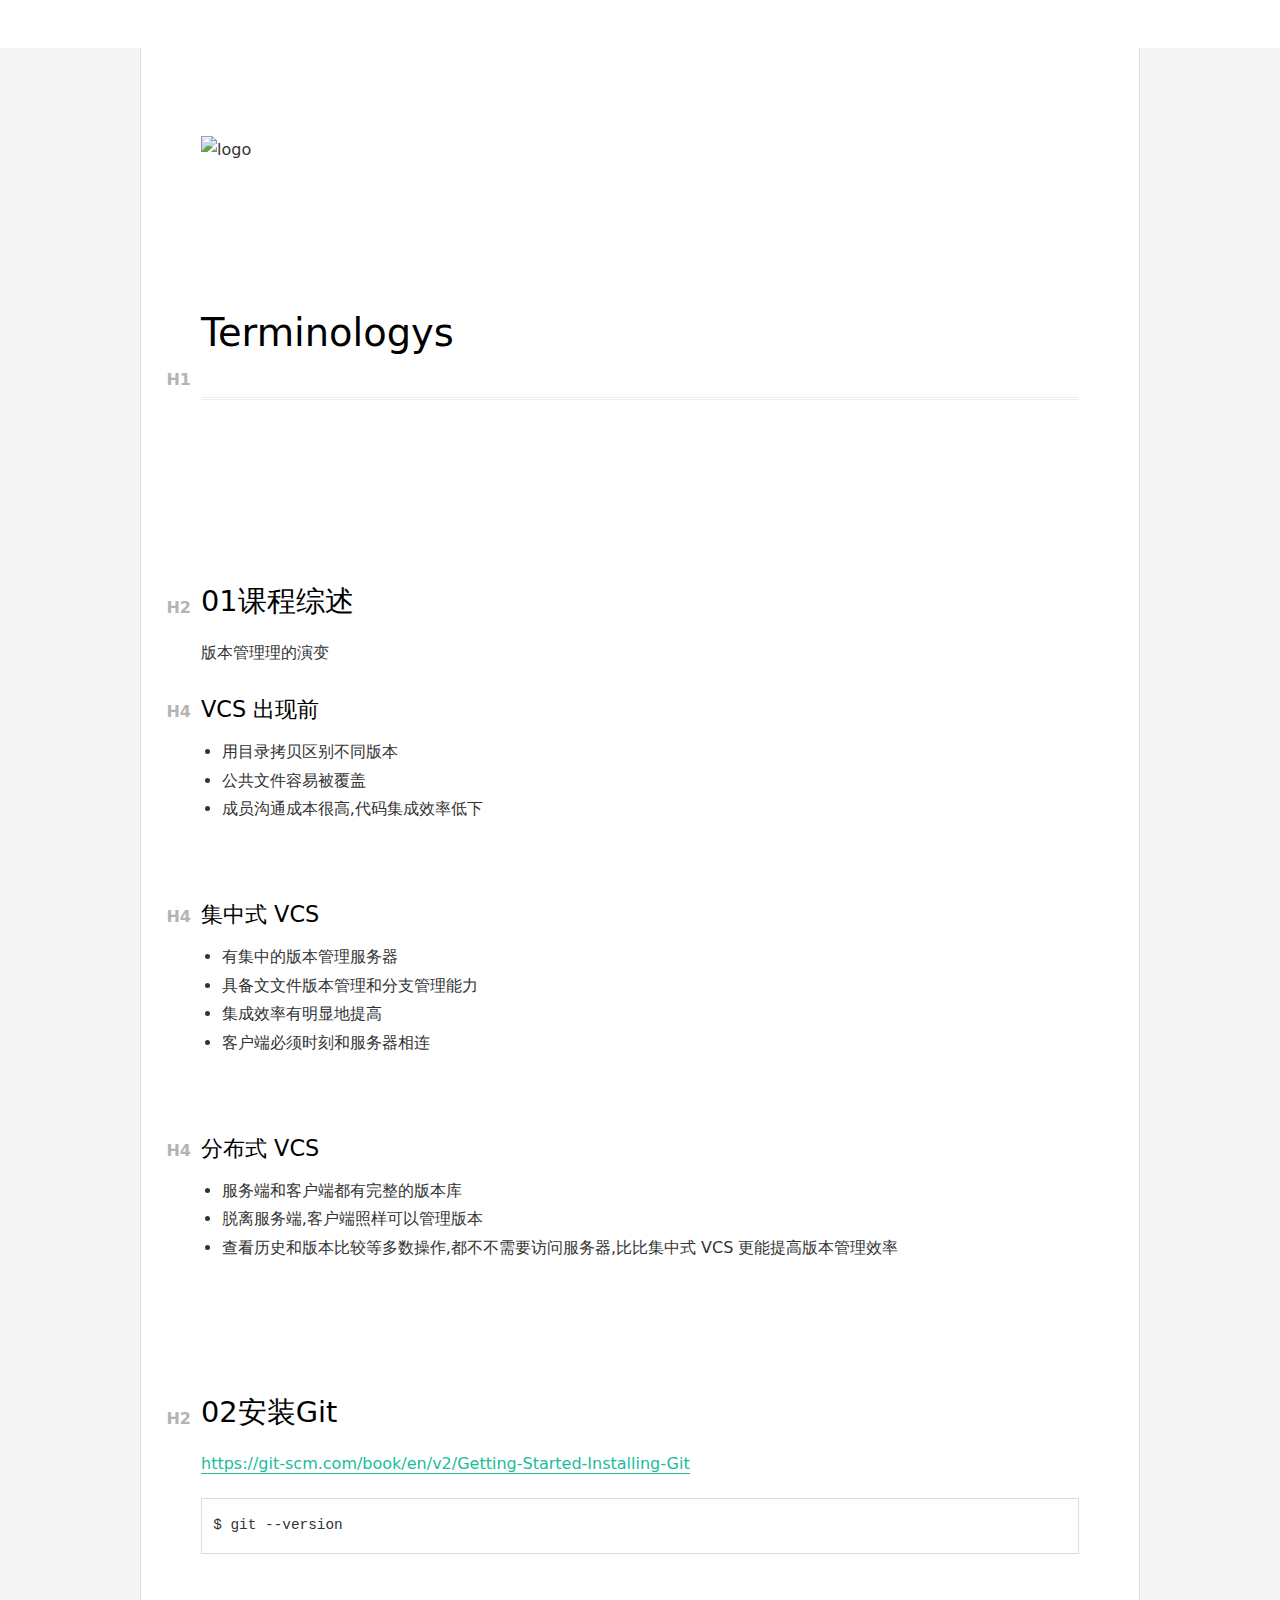
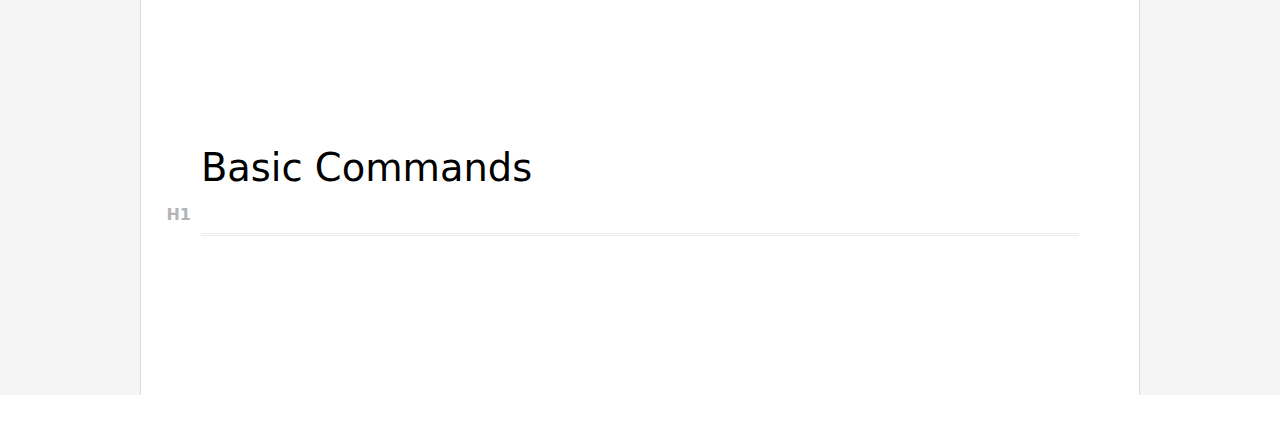
==== index.htm @ 4a076f83 "mv index.html index.htm" ====
<!doctype html>
<html style='font-size:16px !important'>
<head>
<meta charset='UTF-8'><meta name='viewport' content='width=device-width initial-scale=1'>
<title>&#39;learning-git&#39;</title><style type='text/css'>html {overflow-x: initial !important;}:root { --bg-color:#ffffff; --text-color:#333333; --select-text-bg-color:#B5D6FC; --select-text-font-color:auto; --monospace:"Lucida Console",Consolas,"Courier",monospace; }
html { font-size: 14px; background-color: var(--bg-color); color: var(--text-color); font-family: "Helvetica Neue", Helvetica, Arial, sans-serif; -webkit-font-smoothing: antialiased; }
body { margin: 0px; padding: 0px; height: auto; bottom: 0px; top: 0px; left: 0px; right: 0px; font-size: 1rem; line-height: 1.42857; overflow-x: hidden; background: inherit; tab-size: 4; }
iframe { margin: auto; }
a.url { word-break: break-all; }
a:active, a:hover { outline: 0px; }
.in-text-selection, ::selection { text-shadow: none; background: var(--select-text-bg-color); color: var(--select-text-font-color); }
#write { margin: 0px auto; height: auto; width: inherit; word-break: normal; overflow-wrap: break-word; position: relative; white-space: normal; overflow-x: visible; padding-top: 40px; }
#write.first-line-indent p { text-indent: 2em; }
#write.first-line-indent li p, #write.first-line-indent p * { text-indent: 0px; }
#write.first-line-indent li { margin-left: 2em; }
.for-image #write { padding-left: 8px; padding-right: 8px; }
body.typora-export { padding-left: 30px; padding-right: 30px; }
.typora-export .footnote-line, .typora-export li, .typora-export p { white-space: pre-wrap; }
@media screen and (max-width: 500px) {
  body.typora-export { padding-left: 0px; padding-right: 0px; }
  #write { padding-left: 20px; padding-right: 20px; }
  .CodeMirror-sizer { margin-left: 0px !important; }
  .CodeMirror-gutters { display: none !important; }
}
#write li > figure:last-child { margin-bottom: 0.5rem; }
#write ol, #write ul { position: relative; }
img { max-width: 100%; vertical-align: middle; }
button, input, select, textarea { color: inherit; font: inherit; }
input[type="checkbox"], input[type="radio"] { line-height: normal; padding: 0px; }
*, ::after, ::before { box-sizing: border-box; }
#write h1, #write h2, #write h3, #write h4, #write h5, #write h6, #write p, #write pre { width: inherit; }
#write h1, #write h2, #write h3, #write h4, #write h5, #write h6, #write p { position: relative; }
p { line-height: inherit; }
h1, h2, h3, h4, h5, h6 { break-after: avoid-page; break-inside: avoid; orphans: 2; }
p { orphans: 4; }
h1 { font-size: 2rem; color: red;}
h2 { font-size: 1.8rem; }
h3 { font-size: 1.6rem; }
h4 { font-size: 1.4rem; }
h5 { font-size: 1.2rem; }
h6 { font-size: 1rem; }
.md-math-block, .md-rawblock, h1, h2, h3, h4, h5, h6, p { margin-top: 1rem; margin-bottom: 1rem; }
.hidden { display: none; }
.md-blockmeta { color: rgb(204, 204, 204); font-weight: 700; font-style: italic; }
a { cursor: pointer; }
sup.md-footnote { padding: 2px 4px; background-color: rgba(238, 238, 238, 0.7); color: rgb(85, 85, 85); border-radius: 4px; cursor: pointer; }
sup.md-footnote a, sup.md-footnote a:hover { color: inherit; text-transform: inherit; text-decoration: inherit; }
#write input[type="checkbox"] { cursor: pointer; width: inherit; height: inherit; }
figure { overflow-x: auto; margin: 1.2em 0px; max-width: calc(100% + 16px); padding: 0px; }
figure > table { margin: 0px !important; }
tr { break-inside: avoid; break-after: auto; }
thead { display: table-header-group; }
table { border-collapse: collapse; border-spacing: 0px; width: 100%; overflow: auto; break-inside: auto; text-align: left; }
table.md-table td { min-width: 32px; }
.CodeMirror-gutters { border-right: 0px; background-color: inherit; }
.CodeMirror-linenumber { user-select: none; }
.CodeMirror { text-align: left; }
.CodeMirror-placeholder { opacity: 0.3; }
.CodeMirror pre { padding: 0px 4px; }
.CodeMirror-lines { padding: 0px; }
div.hr:focus { cursor: none; }
#write pre { white-space: pre-wrap; }
#write.fences-no-line-wrapping pre { white-space: pre; }
#write pre.ty-contain-cm { white-space: normal; }
.CodeMirror-gutters { margin-right: 4px; }
.md-fences { font-size: 0.9rem; display: block; break-inside: avoid; text-align: left; overflow: visible; white-space: pre; background: inherit; position: relative !important; }
.md-diagram-panel { width: 100%; margin-top: 10px; text-align: center; padding-top: 0px; padding-bottom: 8px; overflow-x: auto; }
#write .md-fences.mock-cm { white-space: pre-wrap; }
.md-fences.md-fences-with-lineno { padding-left: 0px; }
#write.fences-no-line-wrapping .md-fences.mock-cm { white-space: pre; overflow-x: auto; }
.md-fences.mock-cm.md-fences-with-lineno { padding-left: 8px; }
.CodeMirror-line, twitterwidget { break-inside: avoid; }
.footnotes { opacity: 0.8; font-size: 0.9rem; margin-top: 1em; margin-bottom: 1em; }
.footnotes + .footnotes { margin-top: 0px; }
.md-reset { margin: 0px; padding: 0px; border: 0px; outline: 0px; vertical-align: top; background: 0px 0px; text-decoration: none; text-shadow: none; float: none; position: static; width: auto; height: auto; white-space: nowrap; cursor: inherit; -webkit-tap-highlight-color: transparent; line-height: normal; font-weight: 400; text-align: left; box-sizing: content-box; direction: ltr; }
li div { padding-top: 0px; }
blockquote { margin: 1rem 0px; }
li .mathjax-block, li p { margin: 0.5rem 0px; }
li { margin: 0px; position: relative; }
blockquote > :last-child { margin-bottom: 0px; }
blockquote > :first-child, li > :first-child { margin-top: 0px; }
.footnotes-area { color: rgb(136, 136, 136); margin-top: 0.714rem; padding-bottom: 0.143rem; white-space: normal; }
#write .footnote-line { white-space: pre-wrap; }
@media print {
  body, html { border: 1px solid transparent; height: 99%; break-after: avoid; break-before: avoid; }
  #write { margin-top: 0px; padding-top: 0px; border-color: transparent !important; }
  .typora-export * { -webkit-print-color-adjust: exact; }
  html.blink-to-pdf { font-size: 13px; }
  .typora-export #write { padding-left: 32px; padding-right: 32px; padding-bottom: 0px; break-after: avoid; }
  .typora-export #write::after { height: 0px; }
}
.footnote-line { margin-top: 0.714em; font-size: 0.7em; }
a img, img a { cursor: pointer; }
pre.md-meta-block { font-size: 0.8rem; min-height: 0.8rem; white-space: pre-wrap; background: rgb(204, 204, 204); display: block; overflow-x: hidden; }
p > .md-image:only-child:not(.md-img-error) img, p > img:only-child { display: block; margin: auto; }
p > .md-image:only-child { display: inline-block; width: 100%; }
#write .MathJax_Display { margin: 0.8em 0px 0px; }
.md-math-block { width: 100%; }
.md-math-block:not(:empty)::after { display: none; }
[contenteditable="true"]:active, [contenteditable="true"]:focus { outline: 0px; box-shadow: none; }
.md-task-list-item { position: relative; list-style-type: none; }
.task-list-item.md-task-list-item { padding-left: 0px; }
.md-task-list-item > input { position: absolute; top: 0px; left: 0px; margin-left: -1.2em; margin-top: calc(1em - 10px); border: none; }
.math { font-size: 1rem; }
.md-toc { min-height: 3.58rem; position: relative; font-size: 0.9rem; border-radius: 10px; }
.md-toc-content { position: relative; margin-left: 0px; }
.md-toc-content::after, .md-toc::after { display: none; }
.md-toc-item { display: block; color: rgb(65, 131, 196); }
.md-toc-item a { text-decoration: none; }
.md-toc-inner:hover { text-decoration: underline; }
.md-toc-inner { display: inline-block; cursor: pointer; }
.md-toc-h1 .md-toc-inner { margin-left: 0px; font-weight: 700; }
.md-toc-h2 .md-toc-inner { margin-left: 2em; }
.md-toc-h3 .md-toc-inner { margin-left: 4em; }
.md-toc-h4 .md-toc-inner { margin-left: 6em; }
.md-toc-h5 .md-toc-inner { margin-left: 8em; }
.md-toc-h6 .md-toc-inner { margin-left: 10em; }
@media screen and (max-width: 48em) {
  .md-toc-h3 .md-toc-inner { margin-left: 3.5em; }
  .md-toc-h4 .md-toc-inner { margin-left: 5em; }
  .md-toc-h5 .md-toc-inner { margin-left: 6.5em; }
  .md-toc-h6 .md-toc-inner { margin-left: 8em; }
}
a.md-toc-inner { font-size: inherit; font-style: inherit; font-weight: inherit; line-height: inherit; }
.footnote-line a:not(.reversefootnote) { color: inherit; }
.md-attr { display: none; }
.md-fn-count::after { content: "."; }
code, pre, samp, tt { font-family: var(--monospace); }
kbd { margin: 0px 0.1em; padding: 0.1em 0.6em; font-size: 0.8em; color: rgb(36, 39, 41); background: rgb(255, 255, 255); border: 1px solid rgb(173, 179, 185); border-radius: 3px; box-shadow: rgba(12, 13, 14, 0.2) 0px 1px 0px, rgb(255, 255, 255) 0px 0px 0px 2px inset; white-space: nowrap; vertical-align: middle; }
.md-comment { color: rgb(162, 127, 3); opacity: 0.8; font-family: var(--monospace); }
code { text-align: left; vertical-align: initial; }
a.md-print-anchor { white-space: pre !important; border-width: initial !important; border-style: none !important; border-color: initial !important; display: inline-block !important; position: absolute !important; width: 1px !important; right: 0px !important; outline: 0px !important; background: 0px 0px !important; text-decoration: initial !important; text-shadow: initial !important; }
.md-inline-math .MathJax_SVG .noError { display: none !important; }
.html-for-mac .inline-math-svg .MathJax_SVG { vertical-align: 0.2px; }
.md-math-block .MathJax_SVG_Display { text-align: center; margin: 0px; position: relative; text-indent: 0px; max-width: none; max-height: none; min-height: 0px; min-width: 100%; width: auto; overflow-y: hidden; display: block !important; }
.MathJax_SVG_Display, .md-inline-math .MathJax_SVG_Display { width: auto; margin: inherit; display: inline-block !important; }
.MathJax_SVG .MJX-monospace { font-family: var(--monospace); }
.MathJax_SVG .MJX-sans-serif { font-family: sans-serif; }
.MathJax_SVG { display: inline; font-style: normal; font-weight: 400; line-height: normal; zoom: 90%; text-indent: 0px; text-align: left; text-transform: none; letter-spacing: normal; word-spacing: normal; overflow-wrap: normal; white-space: nowrap; float: none; direction: ltr; max-width: none; max-height: none; min-width: 0px; min-height: 0px; border: 0px; padding: 0px; margin: 0px; }
.MathJax_SVG * { transition: none 0s ease 0s; }
.MathJax_SVG_Display svg { vertical-align: middle !important; margin-bottom: 0px !important; margin-top: 0px !important; }
.os-windows.monocolor-emoji .md-emoji { font-family: "Segoe UI Symbol", sans-serif; }
.md-diagram-panel > svg { max-width: 100%; }
[lang="mermaid"] svg, [lang="flow"] svg { max-width: 100%; height: auto; }
[lang="mermaid"] .node text { font-size: 1rem; }
table tr th { border-bottom: 0px; }
video { max-width: 100%; display: block; margin: 0px auto; }
iframe { max-width: 100%; width: 100%; border: none; }
.highlight td, .highlight tr { border: 0px; }
svg[id^="mermaidChart"] { line-height: 1em; }
mark { background: rgb(255, 255, 0); color: rgb(0, 0, 0); }
.md-html-inline .md-plain, .md-html-inline strong, mark .md-inline-math, mark strong { color: inherit; }
mark .md-meta { color: rgb(0, 0, 0); opacity: 0.3 !important; }


.CodeMirror { height: auto; }
.CodeMirror.cm-s-inner { background: inherit; }
.CodeMirror-scroll { overflow: auto hidden; z-index: 3; }
.CodeMirror-gutter-filler, .CodeMirror-scrollbar-filler { background-color: rgb(255, 255, 255); }
.CodeMirror-gutters { border-right: 1px solid rgb(221, 221, 221); background: inherit; white-space: nowrap; }
.CodeMirror-linenumber { padding: 0px 3px 0px 5px; text-align: right; color: rgb(153, 153, 153); }
.cm-s-inner .cm-keyword { color: rgb(119, 0, 136); }
.cm-s-inner .cm-atom, .cm-s-inner.cm-atom { color: rgb(34, 17, 153); }
.cm-s-inner .cm-number { color: rgb(17, 102, 68); }
.cm-s-inner .cm-def { color: rgb(0, 0, 255); }
.cm-s-inner .cm-variable { color: rgb(0, 0, 0); }
.cm-s-inner .cm-variable-2 { color: rgb(0, 85, 170); }
.cm-s-inner .cm-variable-3 { color: rgb(0, 136, 85); }
.cm-s-inner .cm-string { color: rgb(170, 17, 17); }
.cm-s-inner .cm-property { color: rgb(0, 0, 0); }
.cm-s-inner .cm-operator { color: rgb(152, 26, 26); }
.cm-s-inner .cm-comment, .cm-s-inner.cm-comment { color: rgb(170, 85, 0); }
.cm-s-inner .cm-string-2 { color: rgb(255, 85, 0); }
.cm-s-inner .cm-meta { color: rgb(85, 85, 85); }
.cm-s-inner .cm-qualifier { color: rgb(85, 85, 85); }
.cm-s-inner .cm-builtin { color: rgb(51, 0, 170); }
.cm-s-inner .cm-bracket { color: rgb(153, 153, 119); }
.cm-s-inner .cm-tag { color: rgb(17, 119, 0); }
.cm-s-inner .cm-attribute { color: rgb(0, 0, 204); }
.cm-s-inner .cm-header, .cm-s-inner.cm-header { color: rgb(0, 0, 255); }
.cm-s-inner .cm-quote, .cm-s-inner.cm-quote { color: rgb(0, 153, 0); }
.cm-s-inner .cm-hr, .cm-s-inner.cm-hr { color: rgb(153, 153, 153); }
.cm-s-inner .cm-link, .cm-s-inner.cm-link { color: rgb(0, 0, 204); }
.cm-negative { color: rgb(221, 68, 68); }
.cm-positive { color: rgb(34, 153, 34); }
.cm-header, .cm-strong { font-weight: 700; }
.cm-del { text-decoration: line-through; }
.cm-em { font-style: italic; }
.cm-link { text-decoration: underline; }
.cm-error { color: red; }
.cm-invalidchar { color: red; }
.cm-constant { color: rgb(38, 139, 210); }
.cm-defined { color: rgb(181, 137, 0); }
div.CodeMirror span.CodeMirror-matchingbracket { color: rgb(0, 255, 0); }
div.CodeMirror span.CodeMirror-nonmatchingbracket { color: rgb(255, 34, 34); }
.cm-s-inner .CodeMirror-activeline-background { background: inherit; }
.CodeMirror { position: relative; overflow: hidden; }
.CodeMirror-scroll { height: 100%; outline: 0px; position: relative; box-sizing: content-box; background: inherit; }
.CodeMirror-sizer { position: relative; }
.CodeMirror-gutter-filler, .CodeMirror-hscrollbar, .CodeMirror-scrollbar-filler, .CodeMirror-vscrollbar { position: absolute; z-index: 6; display: none; }
.CodeMirror-vscrollbar { right: 0px; top: 0px; overflow: hidden; }
.CodeMirror-hscrollbar { bottom: 0px; left: 0px; overflow: hidden; }
.CodeMirror-scrollbar-filler { right: 0px; bottom: 0px; }
.CodeMirror-gutter-filler { left: 0px; bottom: 0px; }
.CodeMirror-gutters { position: absolute; left: 0px; top: 0px; padding-bottom: 30px; z-index: 3; }
.CodeMirror-gutter { white-space: normal; height: 100%; box-sizing: content-box; padding-bottom: 30px; margin-bottom: -32px; display: inline-block; }
.CodeMirror-gutter-wrapper { position: absolute; z-index: 4; background: 0px 0px !important; border: none !important; }
.CodeMirror-gutter-background { position: absolute; top: 0px; bottom: 0px; z-index: 4; }
.CodeMirror-gutter-elt { position: absolute; cursor: default; z-index: 4; }
.CodeMirror-lines { cursor: text; }
.CodeMirror pre { border-radius: 0px; border-width: 0px; background: 0px 0px; font-family: inherit; font-size: inherit; margin: 0px; white-space: pre; overflow-wrap: normal; color: inherit; z-index: 2; position: relative; overflow: visible; }
.CodeMirror-wrap pre { overflow-wrap: break-word; white-space: pre-wrap; word-break: normal; }
.CodeMirror-code pre { border-right: 30px solid transparent; width: fit-content; }
.CodeMirror-wrap .CodeMirror-code pre { border-right: none; width: auto; }
.CodeMirror-linebackground { position: absolute; left: 0px; right: 0px; top: 0px; bottom: 0px; z-index: 0; }
.CodeMirror-linewidget { position: relative; z-index: 2; overflow: auto; }
.CodeMirror-wrap .CodeMirror-scroll { overflow-x: hidden; }
.CodeMirror-measure { position: absolute; width: 100%; height: 0px; overflow: hidden; visibility: hidden; }
.CodeMirror-measure pre { position: static; }
.CodeMirror div.CodeMirror-cursor { position: absolute; visibility: hidden; border-right: none; width: 0px; }
.CodeMirror div.CodeMirror-cursor { visibility: hidden; }
.CodeMirror-focused div.CodeMirror-cursor { visibility: inherit; }
.cm-searching { background: rgba(255, 255, 0, 0.4); }
@media print {
  .CodeMirror div.CodeMirror-cursor { visibility: hidden; }
}


;

:root {
  --active-file-bg-color: #dadada;
  --active-file-bg-color: rgba(32, 43, 51, 0.63);
  --active-file-text-color: white;
  --bg-color: #fff;
  --text-color: #333;
  --side-bar-bg-color: #f5f5f5;
  --control-text-color: #666;
}

/* 防止用户自定义背景颜色对网页的影响，添加让用户可以自定义字体 */
html {
  color: #333;
  background: #fff;
  -webkit-text-size-adjust: 100%;
  -ms-text-size-adjust: 100%;
  text-rendering: optimizelegibility;
  font-size: 14px;
  -webkit-font-smoothing: initial;
}

#write {
  max-width: 980px;
  padding-top: 2em;
  padding-left: 40px;
  padding-right: 60px;
  min-height: calc(100vh - 6em);
  -webkit-font-smoothing: antialiased;
  font-size: 16px;
}

.typora-node #write {
  min-height: calc(100% - 6em);
}

pre.md-meta-block {
  background: #f5f5f5;
  padding: 1em;
  border-radius: 3px;
  font-size: 14px;
}

@media screen and (max-width: 800px) {
    html {
      font-size: 14px;
    }

    #write {
      padding-left: 30px;
      padding-right: 30px;
      font-size: 14px;
    }
}

@media screen and (min-width: 1100px) {
    body, #footer-word-count-info {
      background: #f5f5f5;
    }

    body.pin-outline,
    .pin-outline #footer-word-count-info,
    .pin-outline footer {
      background: #fff;
    }

    #write {
      max-width: 1000px;
      padding: 40px 60px;
      background: #fff;
      margin: 3em auto 3em;
      border: 1px solid #ddd;
      border-width: 0 1px;
    }

    .pin-outline #write {
      max-width: 1000px;
      background: #fff;
      margin: 0 0 0;
      border: 0;
      padding-left: 60px;
      padding-right: 60px;
    }

    footer {
      background-color: transparent;
    }
}

@media screen and (min-width: 1300px) {
    body.pin-outline,
    .pin-outline #footer-word-count-info,
    .pin-outline footer {
      background: #f5f5f5;
    }

    .pin-outline  #write {
      max-width: 1000px;
      padding: 40px 60px;
      background: #fff;
      margin: 3em auto 3em;
      border: 1px solid #ddd;
      border-width: 0 1px;
    }

    .pin-outline footer {
      background-color: transparent;
    }

    #footer-word-count-info {
      background: #f5f5f5;
    }
}


/* 如果你的项目仅支持 IE9+ | Chrome | Firefox 等，推荐在 <html> 中添加 .borderbox 这个 class */
html.borderbox *, html.borderbox *:before, html.borderbox *:after {
  -moz-box-sizing: border-box;
  -webkit-box-sizing: border-box;
  box-sizing: border-box;
}

/* 内外边距通常让各个浏览器样式的表现位置不同 */
body, dl, dt, dd, ul, ol, li, h1, h2, h3, h4, h5, h6, code, form, fieldset, legend, input, textarea, p, blockquote, th, td, hr, button, article, aside, details, figcaption, figure, footer, header, menu, nav, section {
  margin: 0;
  padding: 0;
}

/* 重设 HTML5 标签, IE 需要在 js 中 createElement(TAG) */
article, aside, details, figcaption, figure, footer, header, menu, nav, section {
  display: block;
}

/* HTML5 媒体文件跟 img 保持一致 */
audio, canvas, video {
  display: inline-block;
}

/* 要注意表单元素并不继承父级 font 的问题 */
body, button, input, select, textarea {
  font: 300 1em/1.8 "PingFang SC", "Lantinghei SC", "Microsoft Yahei", "Hiragino Sans GB", "Microsoft Sans Serif", "WenQuanYi Micro Hei", sans;
}

body {
  font-family: "PingFang SC", "Lantinghei SC", "Microsoft Yahei", "Hiragino Sans GB", "Microsoft Sans Serif", "WenQuanYi Micro Hei", sans;
}

h1, h2, h3, h4, h5, h6 {
  font-family: "TimesNewRomanPS-ItalicMT", "PingFang SC", "Lantinghei SC", "Microsoft Yahei", "Hiragino Sans GB", "Microsoft Sans Serif", "WenQuanYi Micro Hei", sans;
  /*font-family: "PingFang SC", "Lantinghei SC", "Microsoft Yahei", "Hiragino Sans GB", "Microsoft Sans Serif", "WenQuanYi Micro Hei", sans;*/
  -webkit-font-smoothing: initial;
  font-weight: 100;
  color: var(--text-color);
  line-height: 1.35; 
  font-variant-numeric: lining-nums;
  margin-bottom: 1em;
}

em {
  font-family: Georgia-Italic, STSongti-SC-Light, serif;
}

strong em,
em strong {
  font-family: Georgia-BoldItalic, STSongti-SC-Regular, serif;
}

button::-moz-focus-inner,
input::-moz-focus-inner {
  padding: 0;
  border: 0;
}

/* 去掉各Table cell 的边距并让其边重合 */
table {
  border-collapse: collapse;
  border-spacing: 0;
}

/* 去除默认边框 */
fieldset, img {
  border: 0;
}

/* 块/段落引用 */
blockquote {
  position: relative;
  color: #999;
  font-weight: 400;
  border-left: 1px solid #1abc9c;
  padding-left: 1em;
  margin: 1em 3em 1em 2em;
}

@media only screen and ( max-width: 640px ) {
  blockquote {
    margin: 1em 0;
  }
}

/* Firefox 以外，元素没有下划线，需添加 */
acronym, abbr {
  border-bottom: 1px dotted;
  font-variant: normal;
}

/* 添加鼠标问号，进一步确保应用的语义是正确的（要知道，交互他们也有洁癖，如果你不去掉，那得多花点口舌） */
abbr {
  cursor: help;
}

address, caption, cite, code, dfn, th, var {
  font-style: normal;
  font-weight: 400;
}

/* 去掉列表前的标识, li 会继承，大部分网站通常用列表来很多内容，所以应该当去 */
ul, ol {
  list-style: none;
}

/* 对齐是排版最重要的因素, 别让什么都居中 */
caption, th {
  text-align: left;
}

q:before, q:after {
  content: '';
}

/* 统一上标和下标 */
sub, sup {
  font-size: 75%;
  line-height: 0;
  position: relative;
}

:root sub, :root sup {
  vertical-align: baseline; /* for ie9 and other modern browsers */
}

sup {
  top: -0.5em;
}

sub {
  bottom: -0.25em;
}

/* 让链接在 hover 状态下显示下划线 */
a {
  color: #1abc9c;
}

a:hover {
  text-decoration: underline;
}

#write a {
  border-bottom: 1px solid #1abc9c;
}

#write a:hover {
  border-bottom-color: #555;
  color: #555;
  text-decoration: none;
}

/* 默认不显示下划线，保持页面简洁 */
ins, a {
  text-decoration: none;
}

/* 标记，类似于手写的荧光笔的作用 */
mark {
  background: #fffdd1;
  border-bottom: 1px solid #ffedce;
  padding: 2px;
  margin: 0 5px;
}

/* 代码片断 */
pre, code, pre tt {
  font-family: Courier, 'Courier New', monospace;
}

#write .md-fences {
  border: 1px solid #ddd;
  padding: 1em 0.5em;
  display: block;
  -webkit-overflow-scrolling: touch;
}

/* 一致化 horizontal rule */
hr {
  border: none;
  border-bottom: 1px solid #cfcfcf;
  margin-bottom: 0.8em;
  height: 10px;
}

#write strong {
  font-weight: bolder;
  color: #000;
}

.code-tooltip.md-hover-tip strong {
  color: white;
}

/* 保证块/段落之间的空白隔行 */
#write p, #write .md-fences, #write ul, #write ol, #write dl, #write form, #write hr, #write figure,
#write-p, #write-pre, #write-ul, #write-ol, #write-dl, #write-form, #write-hr, #write-table, blockquote {
  margin-bottom: 1.2em
}

html {
  font-family: PingFang SC, Verdana, Helvetica Neue, Microsoft Yahei, Hiragino Sans GB, Microsoft Sans Serif, WenQuanYi Micro Hei, sans-serif;
}

/* 标题应该更贴紧内容，并与其他块区分，margin 值要相应做优化 */
#write h1, #write h2, #write h3, #write h4, #write h5, #write h6,
#write-h1, #write-h2, #write-h3, #write-h4, #write-h5, #write-h6 {
  margin-top: 1.2em;
  margin-bottom: 0.6em;
  line-height: 1.35;
  color: #000;
}

#write h1, #write-h1 {
  font-size: 2.4em;
  padding-bottom: 1em;
  border-bottom: 3px double #eee;
}

#write h2, #write-h2 {
  font-size: 1.8em;
}

#write h3, #write-h3 {
  font-size: 1.6em;
}

#write h4, #write-h4 {
  font-size: 1.4em;
}

#write h5, #write h6, #write-h5, #write-h6 {
  font-size: 1.2em;
}




#write h1::before, #write h2::before, #write h3::before, #write h4::before, #write h5::before, #write h6::before {
  position: absolute;
  right: calc(100% + 10px);
  bottom: 0;
  color: #b4b4b4;
  font-size: 1rem;
  font-weight: bold;
  font-variant: 'small-caps';
  border: 0;
  border-radius: 0;
  left: auto;
  float: none;
  padding: 0;
  vertical-align: baseline;
  line-height: 20px;
}


#write h1::before {
  content: 'H1';
  bottom: .45rem;
}

#write h2::before {
  content: 'H2';
  bottom: .2rem;
}

#write h3::before {
  content: 'H3';
  bottom: .18rem;
}

#write h4::before {
  content: 'H4';
  bottom: .15rem;
}

#write h5::before, #write h6::before {
  bottom: .1rem;
}

#write h5::before {
  content: 'H5';
}

#write h6::before {
  content: 'H6';
}




/* 在文章中，应该还原 ul 和 ol 的样式 */
#write ul, #write-ul {
  margin-left: 1.3em;
  list-style: disc;
}

#write ol, #write-ol {
  list-style: decimal;
  margin-left: 1.9em;
}

#write li ul, #write li ol, #write-ul ul, #write-ul ol, #write-ol ul, #write-ol ol {
  margin-bottom: 0.8em;
  margin-left: 2em;
}

#write li ul, #write-ul ul, #write-ol ul {
  list-style: circle;
}


#write table th, #write table td {
  border: 1px solid #ddd;
  padding: 0.5em 1em;
  color: #666;
}

#write table .md-table-edit th {
  border: none;
  padding: 0;
  color: inherit;
}

#write table th, #write-table th {
  background: #fbfbfb;
}

#write table thead th, #write-table thead th {
  background: #f1f1f1;
}

#write table caption {
  border-bottom: none;
}

#write em {
  font-weight: inherit;
  font-style: inherit;
}

li>p {
    margin-bottom: 0 !important;
}

/* Responsive images */
#write img {
  max-width: 100%;
}

a.md-toc-inner {
    border-bottom: 0 !important;
}

.md-toc-h1:first-of-type:last-of-type{
  display: none;
}

.md-toc {
  font-size: inherit;
}

.md-toc-h1 .md-toc-inner {
  font-weight: normal;
}

.md-table-edit th {
  padding: 0 !important;
  border: 0 !important;
}

.mac-seamless-mode #write {
  min-height: calc(100vh - 6em - 20px);
}

.typora-quick-open-item.active {
    color: var(--active-file-text-color);
}

*.in-text-selection, ::selection {
    background: var(--active-file-bg-color);
    text-shadow: none;
    color: white;
}

.btn-primary {
    background-color: #2d2d2d;
    border-color: #020202;
}

.btn-primary:hover, .btn-primary:focus, .btn-primary.focus, .btn-primary:active, .btn-primary.active, .open > .dropdown-toggle.btn-primary {
    background-color: #4e4c4e;
    border: #4e4c4e;
}

#preference-dialog .modal-content{
  background: #6e757a;
  --bg-color: #6e757a;
  --text-color: #f1f1f1;
  color: #f1f1f1;
}

#typora-source,
.typora-sourceview-on  {
  --bg-color: #eee;
  background: #eee;
}

.cm-s-typora-default .cm-header, .cm-s-typora-default .cm-property {
    color: #116098;
}

.cm-s-typora-default .cm-link {
    color: #11987d;
}

.cm-s-typora-default .cm-em {
  font-family: Georgia-Italic, STSongti-SC-Light, serif;
  color: #6f6400;
}

.cm-s-typora-default .cm-em{
    color: rgb(0, 22, 45);
}

.CodeMirror.cm-s-typora-default div.CodeMirror-cursor{
    border-left: 3px solid #6e757a;
}

.cm-s-typora-default .CodeMirror-selectedtext,
.typora-sourceview-on .CodeMirror-focused .CodeMirror-selected {
    background: #6e757a;
    color: white;
}

.file-node-icon.fa.fa-folder:before {
  color: rgba(32, 43, 51, 0.49);
}

#preference-dialog .megamenu-menu-panel h1 {
  margin-bottom: 1em;
}

::-webkit-scrollbar-corner {
  display: none;
  background: transparent;
}

/*.file-node-icon.fa.fa-folder:before {
  content: "\f114";
}

#typora-sidebar {

}*/

/*.cm-s-typora-default .cm-header, .cm-s-typora-default .cm-property {
  color: #fffff1;
}

.cm-s-typora-default .cm-link {
    color: #86f9e2;
    color: #e5f7eb;
}

.cm-s-typora-default .cm-comment, .cm-s-typora-default .cm-code {
    color: rgb(255, 199, 199);
}

.cm-s-typora-default .cm-atom, .cm-s-typora-default .cm-number {
    color: #dec4c7;
}

.cm-s-typora-default  .cm-em {
  font-family: Georgia-Italic, STSongti-SC-Light, serif;
  color: #f3ff7e;
}

.typora-sourceview-on .CodeMirror-cursor {
  border-left: 3px solid #ffffd6;
}

.typora-sourceview-on #toggle-sourceview-btn {
  background: #505050;
}

.typora-sourceview-on .cm-s-inner .cm-variable,
.typora-sourceview-on .cm-s-inner .cm-operator,
.typora-sourceview-on .cm-s-inner .cm-property {
    color: #b8bfc6;
}

.typora-sourceview-on .cm-s-inner .cm-keyword {
    color: #C88FD0;
}

.typora-sourceview-on .cm-s-inner .cm-tag {
    color: #7DF46A;
}

.typora-sourceview-on .cm-s-inner .cm-attribute {
    color: #7575E4;
}

.typora-sourceview-on .cm-s-inner .cm-string {
    color: #D26B6B;
}

.typora-sourceview-on .cm-s-inner .cm-comment,
.typora-sourceview-on .cm-s-inner.cm-comment {
    color: #DA924A;
}

.typora-sourceview-on .cm-s-inner .cm-header,
.typora-sourceview-on .cm-s-inner .cm-def,
.typora-sourceview-on .cm-s-inner.cm-header,
.typora-sourceview-on .cm-s-inner.cm-def {
    color: #8d8df0;
}

.typora-sourceview-on .cm-s-inner .cm-quote,
.typora-sourceview-on .cm-s-inner.cm-quote {
    color: #57ac57;
}

.typora-sourceview-on .cm-s-inner .cm-hr {
    color: #d8d5d5;
}

.typora-sourceview-on .cm-s-inner .cm-link {
    color: #d3d3ef;
}

.typora-sourceview-on .cm-s-inner .cm-negative {
    color: #d95050;
}

.typora-sourceview-on .cm-s-inner .cm-positive {
    color: #50e650;
}

.typora-sourceview-on .cm-s-inner .cm-string-2 {
    color: #f50;
}

.typora-sourceview-on .cm-s-inner .cm-meta,
.typora-sourceview-on .cm-s-inner .cm-qualifier {
    color: #b7b3b3;
}

.typora-sourceview-on .cm-s-inner .cm-builtin {
    color: #f3b3f8;
}

.typora-sourceview-on .cm-s-inner .cm-bracket {
    color: #997;
}

.typora-sourceview-on .cm-s-inner .cm-atom,
.typora-sourceview-on .cm-s-inner.cm-atom {
    color: #84B6CB;
}

.typora-sourceview-on .cm-s-inner .cm-number {
    color: #64AB8F;
}

.typora-sourceview-on .cm-s-inner .cm-variable {
    color: #b8bfc6;
}

.typora-sourceview-on .cm-s-inner .cm-variable-2 {
    color: #9FBAD5;
}

.typora-sourceview-on .cm-s-inner .cm-variable-3 {
    color: #1cc685;
}

.typora-sourceview-on .CodeMirror div.CodeMirror-cursor {
    border-left: 1px solid #b8bfc6;
    z-index: 3;
}

.cm-s-typora-default .CodeMirror-selectedtext,
.typora-sourceview-on .CodeMirror-focused .CodeMirror-selected {
  background: #212324;
}

.typora-sourceview-on .CodeMirror-linenumber {
    color: rgb(255, 255, 255);
}*/


 .typora-export li, .typora-export p, .typora-export,  .footnote-line {white-space: normal;} 
</style>
</head>
<body class='typora-export' >
<div  id='write'  class = 'is-node'><p>&nbsp;</p><p><img src="/DATA/Lab/use-git/images/logo.png" referrerpolicy="no-referrer" alt="logo"></p><p>&nbsp;</p><p>&nbsp;</p><h1><a name="terminologys" class="md-header-anchor"></a><span>Terminologys</span></h1><p>&nbsp;</p><p>&nbsp;</p><p>&nbsp;</p><h2><a name="01课程综述" class="md-header-anchor"></a><span>01课程综述</span></h2><p><span>版本管理理的演变</span></p><h4><a name="vcs-出现前" class="md-header-anchor"></a><span>VCS 出现前</span></h4><ul><li><span>用目录拷贝区别不同版本</span></li><li><span>公共文件容易被覆盖</span></li><li><span>成员沟通成本很高,代码集成效率低下</span></li></ul><p>&nbsp;</p><h4><a name="集中式-vcs" class="md-header-anchor"></a><span>集中式 VCS</span></h4><ul><li><span>有集中的版本管理服务器</span></li><li><span>具备文文件版本管理和分支管理能力</span></li><li><span>集成效率有明显地提高</span></li><li><span>客户端必须时刻和服务器相连</span></li></ul><p>&nbsp;</p><h4><a name="分布式-vcs" class="md-header-anchor"></a><span>分布式 VCS</span></h4><ul><li><span>服务端和客户端都有完整的版本库</span></li><li><span>脱离服务端,客户端照样可以管理版本</span></li><li><span>查看历史和版本比较等多数操作,都不不需要访问服务器,比比集中式 VCS 更能提高版本管理效率</span></li></ul><p>&nbsp;</p><p>&nbsp;</p><h2><a name="02安装git" class="md-header-anchor"></a><span>02安装Git</span></h2><p><a href='https://git-scm.com/book/en/v2/Getting-Started-Installing-Git' target='_blank' class='url'>https://git-scm.com/book/en/v2/Getting-Started-Installing-Git</a></p><pre spellcheck="false" class="md-fences md-end-block ty-contain-cm modeLoaded" lang=""><div class="CodeMirror cm-s-inner CodeMirror-wrap" lang=""><div style="overflow: hidden; position: relative; width: 3px; height: 0px; top: 0px; left: 4.16663px;"><textarea autocorrect="off" autocapitalize="off" spellcheck="false" tabindex="0" style="position: absolute; bottom: -1em; padding: 0px; width: 1000px; height: 1em; outline: none;"></textarea></div><div class="CodeMirror-scrollbar-filler" cm-not-content="true"></div><div class="CodeMirror-gutter-filler" cm-not-content="true"></div><div class="CodeMirror-scroll" tabindex="-1"><div class="CodeMirror-sizer" style="margin-left: 0px; margin-bottom: 0px; border-right-width: 0px; padding-right: 0px; padding-bottom: 0px;"><div style="position: relative; top: 0px;"><div class="CodeMirror-lines" role="presentation"><div role="presentation" style="position: relative; outline: none;"><div class="CodeMirror-measure"></div><div class="CodeMirror-measure"></div><div style="position: relative; z-index: 1;"></div><div class="CodeMirror-code" role="presentation" style="text-rendering: auto;"><div class="CodeMirror-activeline" style="position: relative;"><div class="CodeMirror-activeline-background CodeMirror-linebackground"></div><div class="CodeMirror-gutter-background CodeMirror-activeline-gutter" style="left: 0px; width: 0px;"></div><pre class=" CodeMirror-line " role="presentation"><span role="presentation" style="padding-right: 0.1px;">$ git --version</span></pre></div></div></div></div></div></div><div style="position: absolute; height: 0px; width: 1px; border-bottom: 0px solid transparent; top: 26px;"></div><div class="CodeMirror-gutters" style="display: none; height: 26px;"></div></div></div></pre><p>&nbsp;</p><p>&nbsp;</p><p>&nbsp;</p><h1><a name="basic-commands" class="md-header-anchor"></a><span>Basic Commands</span></h1><p>&nbsp;</p><p>&nbsp;</p></div>
</body>
</html>
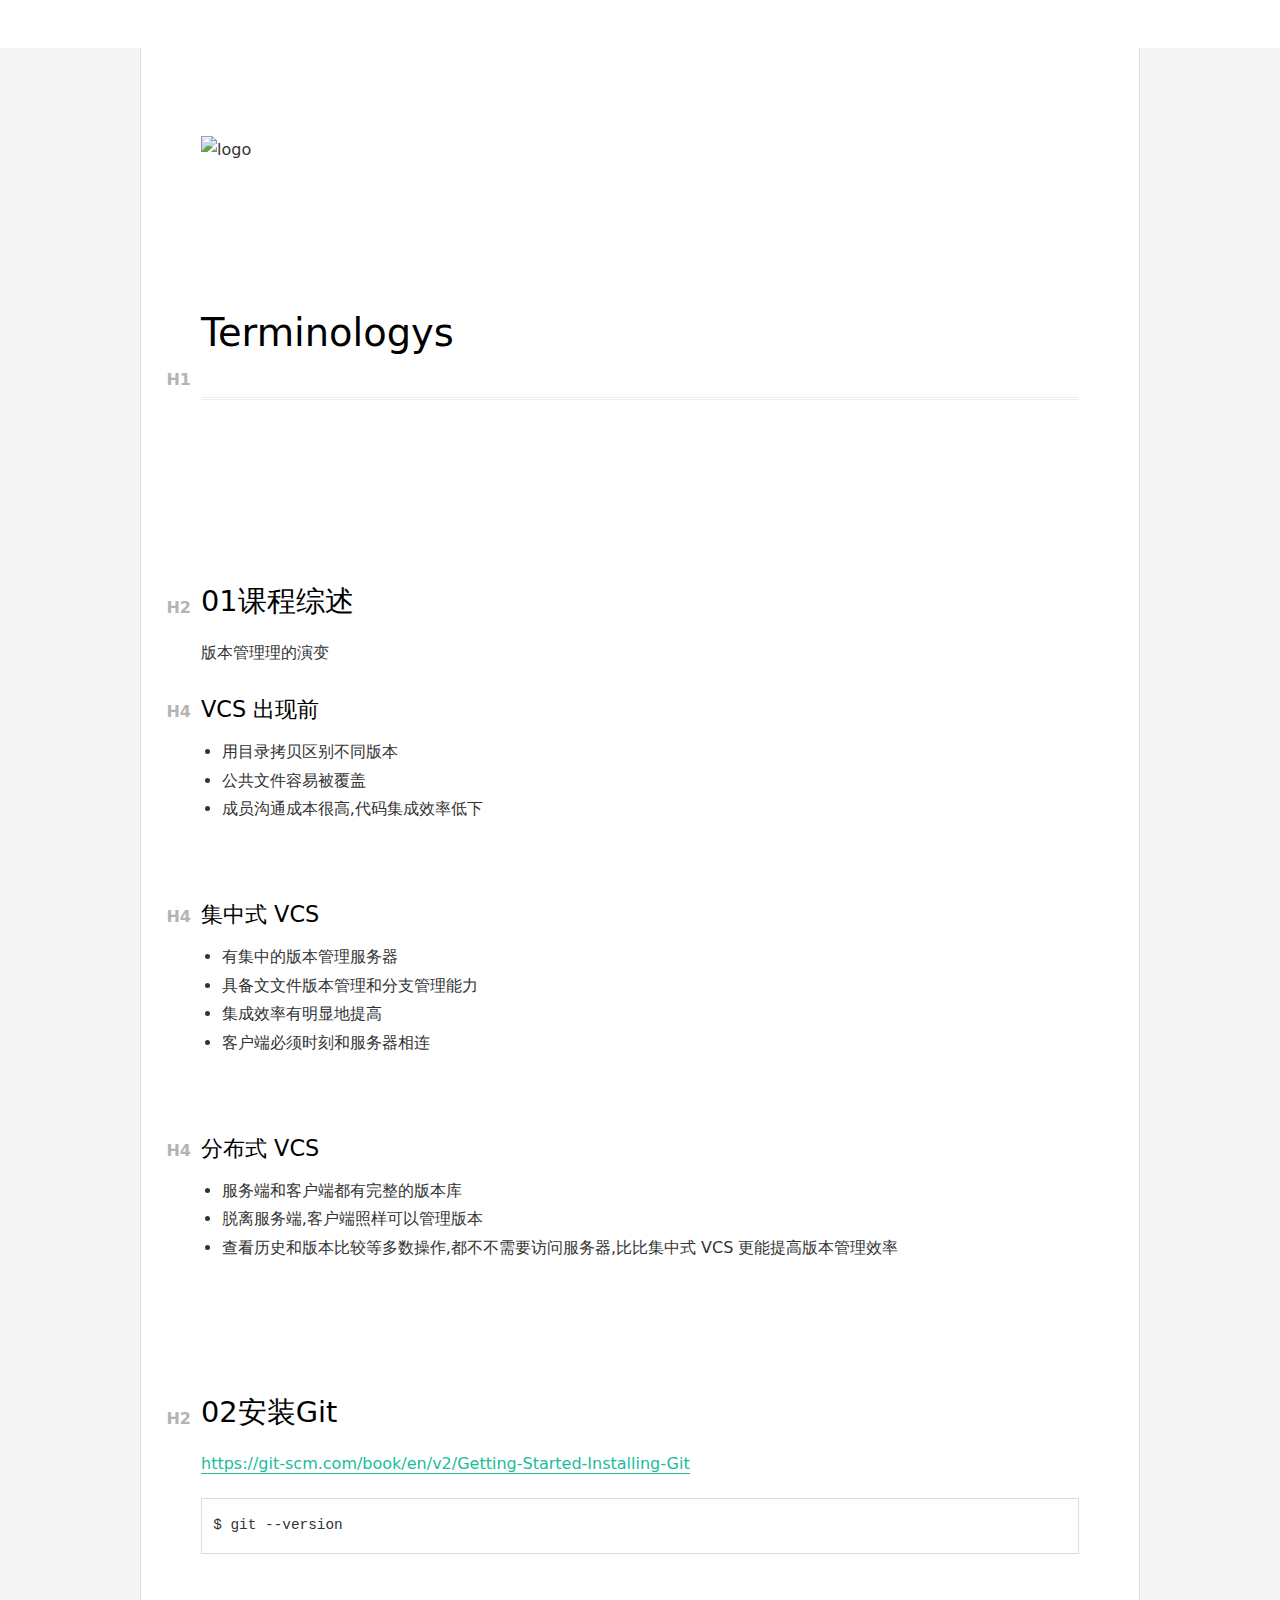
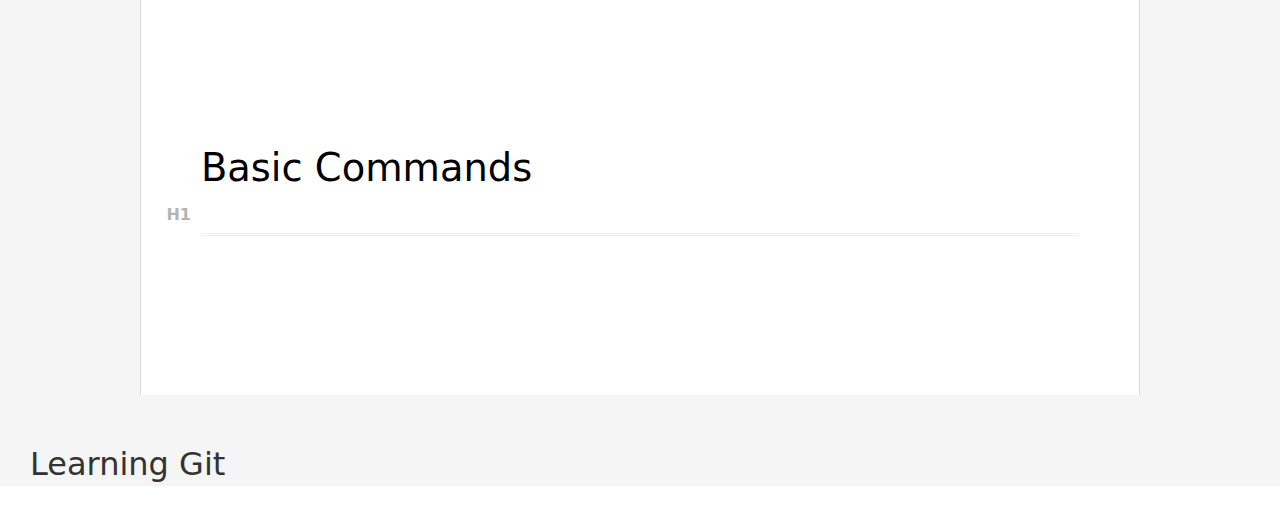
==== commit ad03da3a: "Merge branch 'feature/add_git_commands' of github.com:keatonlao/use-git into feature/add_git_command" ====
--- a/index.htm
+++ b/index.htm
@@ -943,4 +943,5 @@
 <body class='typora-export' >
 <div  id='write'  class = 'is-node'><p>&nbsp;</p><p><img src="/DATA/Lab/use-git/images/logo.png" referrerpolicy="no-referrer" alt="logo"></p><p>&nbsp;</p><p>&nbsp;</p><h1><a name="terminologys" class="md-header-anchor"></a><span>Terminologys</span></h1><p>&nbsp;</p><p>&nbsp;</p><p>&nbsp;</p><h2><a name="01课程综述" class="md-header-anchor"></a><span>01课程综述</span></h2><p><span>版本管理理的演变</span></p><h4><a name="vcs-出现前" class="md-header-anchor"></a><span>VCS 出现前</span></h4><ul><li><span>用目录拷贝区别不同版本</span></li><li><span>公共文件容易被覆盖</span></li><li><span>成员沟通成本很高,代码集成效率低下</span></li></ul><p>&nbsp;</p><h4><a name="集中式-vcs" class="md-header-anchor"></a><span>集中式 VCS</span></h4><ul><li><span>有集中的版本管理服务器</span></li><li><span>具备文文件版本管理和分支管理能力</span></li><li><span>集成效率有明显地提高</span></li><li><span>客户端必须时刻和服务器相连</span></li></ul><p>&nbsp;</p><h4><a name="分布式-vcs" class="md-header-anchor"></a><span>分布式 VCS</span></h4><ul><li><span>服务端和客户端都有完整的版本库</span></li><li><span>脱离服务端,客户端照样可以管理版本</span></li><li><span>查看历史和版本比较等多数操作,都不不需要访问服务器,比比集中式 VCS 更能提高版本管理效率</span></li></ul><p>&nbsp;</p><p>&nbsp;</p><h2><a name="02安装git" class="md-header-anchor"></a><span>02安装Git</span></h2><p><a href='https://git-scm.com/book/en/v2/Getting-Started-Installing-Git' target='_blank' class='url'>https://git-scm.com/book/en/v2/Getting-Started-Installing-Git</a></p><pre spellcheck="false" class="md-fences md-end-block ty-contain-cm modeLoaded" lang=""><div class="CodeMirror cm-s-inner CodeMirror-wrap" lang=""><div style="overflow: hidden; position: relative; width: 3px; height: 0px; top: 0px; left: 4.16663px;"><textarea autocorrect="off" autocapitalize="off" spellcheck="false" tabindex="0" style="position: absolute; bottom: -1em; padding: 0px; width: 1000px; height: 1em; outline: none;"></textarea></div><div class="CodeMirror-scrollbar-filler" cm-not-content="true"></div><div class="CodeMirror-gutter-filler" cm-not-content="true"></div><div class="CodeMirror-scroll" tabindex="-1"><div class="CodeMirror-sizer" style="margin-left: 0px; margin-bottom: 0px; border-right-width: 0px; padding-right: 0px; padding-bottom: 0px;"><div style="position: relative; top: 0px;"><div class="CodeMirror-lines" role="presentation"><div role="presentation" style="position: relative; outline: none;"><div class="CodeMirror-measure"></div><div class="CodeMirror-measure"></div><div style="position: relative; z-index: 1;"></div><div class="CodeMirror-code" role="presentation" style="text-rendering: auto;"><div class="CodeMirror-activeline" style="position: relative;"><div class="CodeMirror-activeline-background CodeMirror-linebackground"></div><div class="CodeMirror-gutter-background CodeMirror-activeline-gutter" style="left: 0px; width: 0px;"></div><pre class=" CodeMirror-line " role="presentation"><span role="presentation" style="padding-right: 0.1px;">$ git --version</span></pre></div></div></div></div></div></div><div style="position: absolute; height: 0px; width: 1px; border-bottom: 0px solid transparent; top: 26px;"></div><div class="CodeMirror-gutters" style="display: none; height: 26px;"></div></div></div></pre><p>&nbsp;</p><p>&nbsp;</p><p>&nbsp;</p><h1><a name="basic-commands" class="md-header-anchor"></a><span>Basic Commands</span></h1><p>&nbsp;</p><p>&nbsp;</p></div>
 </body>
-</html>+</html>
+<h1>Learning Git<h1>
